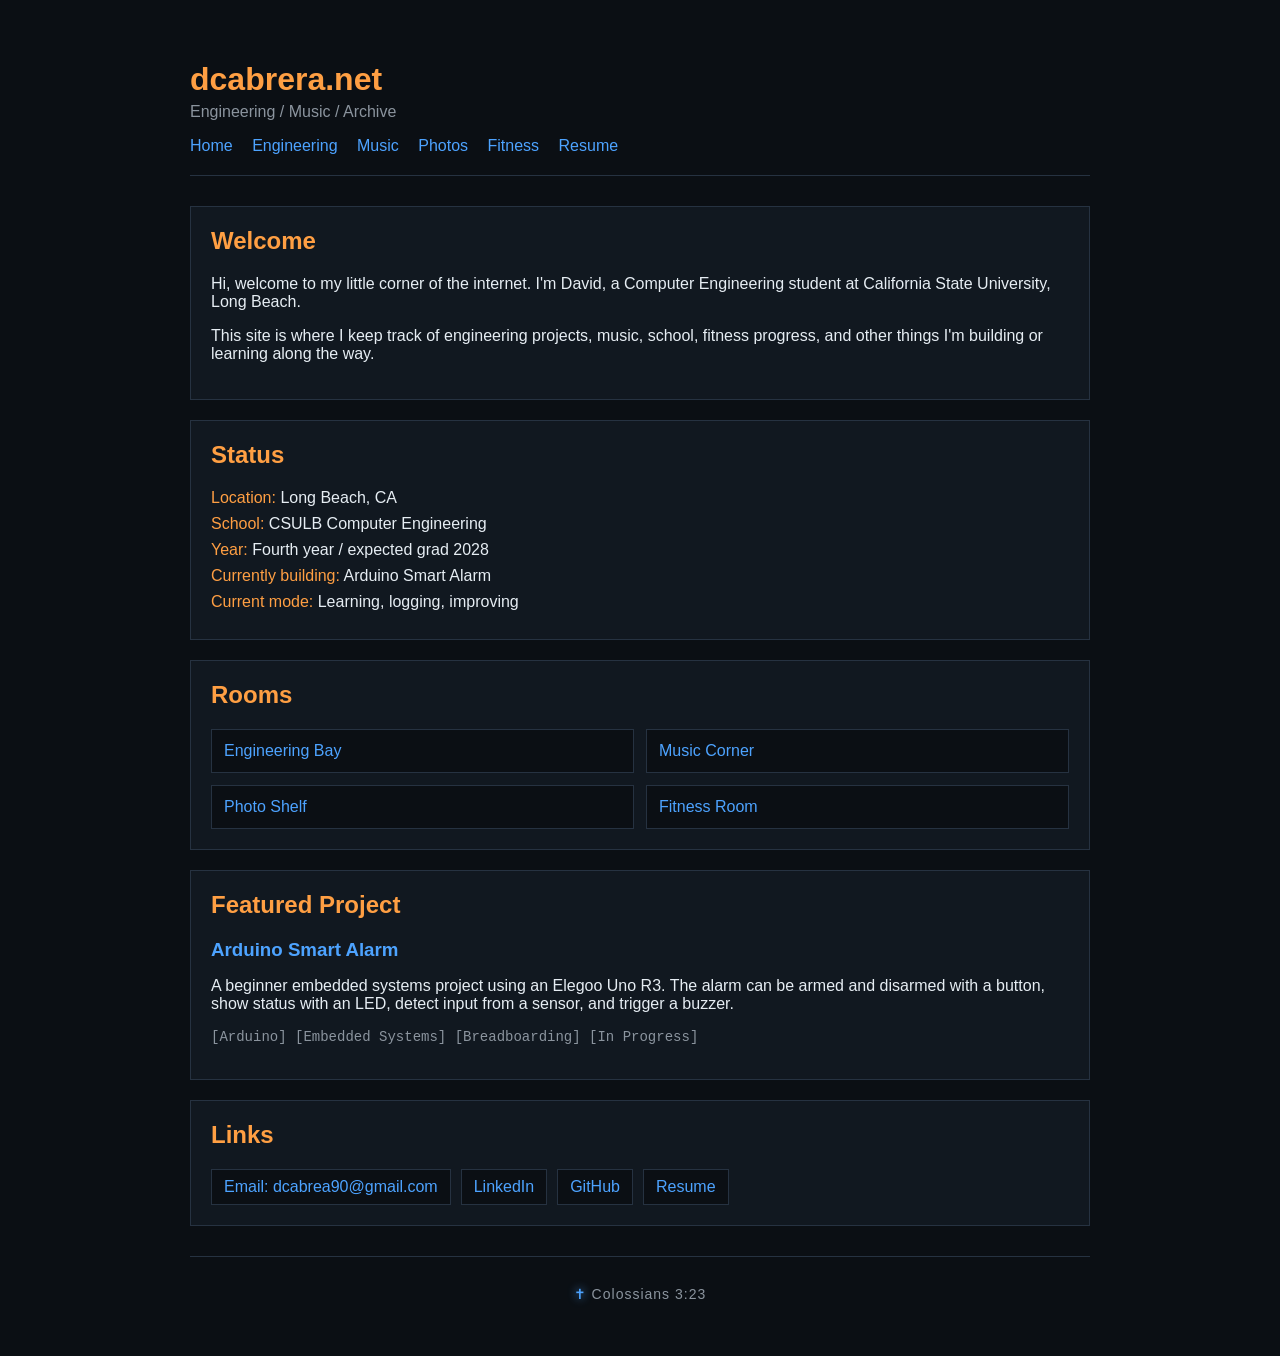
==== index.html @ bdb27e7b "Add files via upload" ====
<!DOCTYPE html>
<html lang="en">
<head>
    <meta charset="UTF-8">
    <meta name="viewport" content="width=device-width, initial-scale=1.0">
    <title>dcabrera.net</title>
    <link rel="stylesheet" href="style.css">
</head>

<body>

<header>
    <h1>dcabrera.net</h1>
    <p class="tagline">Engineering / Music / Archive</p>

    <nav>
        <a href="index.html">Home</a>
        <a href="engineering.html">Engineering</a>
        <a href="music.html">Music</a>
        <a href="photos.html">Photos</a>
        <a href="fitness.html">Fitness</a>
        <button class="nav-button" onclick="openResume()">Resume</button>
    </nav>
</header>

<main>
    <section>
        <h2>Welcome</h2>
        <p>
            Hi, welcome to my little corner of the internet. I'm David, a Computer
            Engineering student at California State University, Long Beach.
        </p>
        <p>
            This site is where I keep track of engineering projects, music, school,
            fitness progress, and other things I'm building or learning along the way.
        </p>
    </section>

    <section class="status-panel">
        <h2>Status</h2>
        <p><span>Location:</span> Long Beach, CA</p>
        <p><span>School:</span> CSULB Computer Engineering</p>
        <p><span>Year:</span> Fourth year / expected grad 2028</p>
        <p><span>Currently building:</span> Arduino Smart Alarm</p>
        <p><span>Current mode:</span> Learning, logging, improving</p>
    </section>

    <section>
        <h2>Rooms</h2>
        <div class="rooms">
            <a href="engineering.html">Engineering Bay</a>
            <a href="music.html">Music Corner</a>
            <a href="photos.html">Photo Shelf</a>
            <a href="fitness.html">Fitness Room</a>
        </div>
    </section>

    <section>
        <h2>Featured Project</h2>
        <h3>Arduino Smart Alarm</h3>
        <p>
            A beginner embedded systems project using an Elegoo Uno R3. The alarm can be
            armed and disarmed with a button, show status with an LED, detect input from
            a sensor, and trigger a buzzer.
        </p>
        <p class="project-tags">[Arduino] [Embedded Systems] [Breadboarding] [In Progress]</p>
    </section>

    <section>
        <h2>Links</h2>
        <div class="link-list">
            <a href="mailto:dcabrea90@gmail.com">Email: dcabrea90@gmail.com</a>
            <a href="https://www.linkedin.com/in/david-cabrera-32b31630b" target="_blank">LinkedIn</a>
            <a href="https://github.com/DavyisWavy123" target="_blank">GitHub</a>
            <button onclick="openResume()">Resume</button>
        </div>
    </section>
</main>

<footer>
    <p class="faith-mark"><span class="glow-cross">✝</span> Colossians 3:23</p>
</footer>

<div id="resumeModal" class="modal">
    <div class="modal-content">
        <div class="modal-top">
            <p>Resume</p>
            <div class="modal-buttons">
                <a href="resume.html" target="_blank">Fullscreen</a>
                <button onclick="closeResume()">Exit</button>
            </div>
        </div>
        <iframe src="resume.html"></iframe>
    </div>
</div>

<script src="script.js"></script>

</body>
</html>
---- style.css ----
body {
    background-color: #0b0f14;
    color: #e6edf3;
    font-family: Arial, sans-serif;
    padding: 40px;
    max-width: 900px;
    margin: 0 auto;
}

header {
    border-bottom: 1px solid #263241;
    padding-bottom: 20px;
    margin-bottom: 30px;
}

h1 {
    color: #ff9f43;
    margin-bottom: 5px;
}

.tagline {
    color: #8b949e;
    margin-top: 0;
}

nav a,
.nav-button {
    color: #4da3ff;
    margin-right: 15px;
    text-decoration: none;
    background: none;
    border: none;
    font: inherit;
    cursor: pointer;
    padding: 0;
}

nav a:hover,
.nav-button:hover {
    color: #ff9f43;
}

section {
    background-color: #111820;
    border: 1px solid #263241;
    padding: 20px;
    margin-bottom: 20px;
}

h2 {
    color: #ff9f43;
    margin-top: 0;
}

h3 {
    color: #4da3ff;
    margin-bottom: 8px;
}

.status-panel p {
    margin: 8px 0;
}

.status-panel span {
    color: #ff9f43;
}

.rooms {
    display: grid;
    grid-template-columns: repeat(2, 1fr);
    gap: 12px;
}

.rooms a {
    border: 1px solid #263241;
    padding: 12px;
    color: #4da3ff;
    background-color: #0b0f14;
    text-decoration: none;
}

.rooms a:hover {
    color: #ff9f43;
    border-color: #ff9f43;
}

.project-tags {
    color: #8b949e;
    font-family: monospace;
    font-size: 14px;
}

.log-list article {
    border-left: 2px solid #4da3ff;
    padding-left: 15px;
    margin-bottom: 18px;
}

.log-date {
    color: #8b949e;
    font-family: monospace;
    font-size: 13px;
    margin-bottom: 4px;
}

.song-box {
    border: 1px dashed #263241;
    padding: 15px;
    background-color: #0b0f14;
}

.song-label {
    color: #8b949e;
    font-family: monospace;
    font-size: 13px;
}

.fake-player {
    display: flex;
    align-items: center;
    gap: 12px;
    color: #ff9f43;
}

.player-bar {
    height: 6px;
    width: 100%;
    background-color: #263241;
}

.recording-list {
    border: 1px dashed #263241;
    background-color: #0b0f14;
}

.audio-card {
    border-bottom: 1px dashed #263241;
    padding: 15px;
}

.audio-card:last-child {
    border-bottom: none;
}

.audio-card summary {
    color: #4da3ff;
    cursor: pointer;
    font-size: 18px;
    font-weight: bold;
}

.audio-card summary:hover {
    color: #ff9f43;
}

.audio-card audio {
    width: 100%;
    margin-top: 10px;
}

.link-list {
    display: flex;
    flex-wrap: wrap;
    gap: 10px;
}

.link-list a,
.link-list button {
    color: #4da3ff;
    border: 1px solid #263241;
    padding: 8px 12px;
    text-decoration: none;
    background-color: #0b0f14;
    font: inherit;
    cursor: pointer;
}

.link-list a:hover,
.link-list button:hover {
    color: #ff9f43;
    border-color: #ff9f43;
}

footer {
    border-top: 1px solid #263241;
    margin-top: 30px;
    padding-top: 15px;
    text-align: center;
}

.faith-mark {
    color: #8b949e;
    font-size: 14px;
    letter-spacing: 1px;
}

.glow-cross {
    color: #4da3ff;
    text-shadow: 0 0 10px #4da3ff;
}

.modal {
    display: none;
    position: fixed;
    z-index: 1000;
    inset: 0;
    background-color: rgba(0, 0, 0, 0.85);
    padding: 30px;
}

.modal-content {
    background-color: #111820;
    border: 1px solid #263241;
    width: 100%;
    height: 100%;
    max-width: 1100px;
    margin: 0 auto;
    display: flex;
    flex-direction: column;
}

.modal-top {
    display: flex;
    justify-content: space-between;
    align-items: center;
    border-bottom: 1px solid #263241;
    padding: 10px 15px;
}

.modal-top p {
    color: #ff9f43;
    margin: 0;
}

.modal-buttons {
    display: flex;
    gap: 10px;
}

.modal-buttons a,
.modal-buttons button {
    color: #4da3ff;
    background-color: #0b0f14;
    border: 1px solid #263241;
    padding: 6px 10px;
    text-decoration: none;
    font: inherit;
    cursor: pointer;
}

.modal-buttons a:hover,
.modal-buttons button:hover {
    color: #ff9f43;
    border-color: #ff9f43;
}

iframe {
    width: 100%;
    height: 100%;
    border: none;
    background-color: white;
}

@media (max-width: 600px) {
    body {
        padding: 20px;
    }

    .rooms {
        grid-template-columns: 1fr;
    }

    .modal {
        padding: 10px;
    }
}
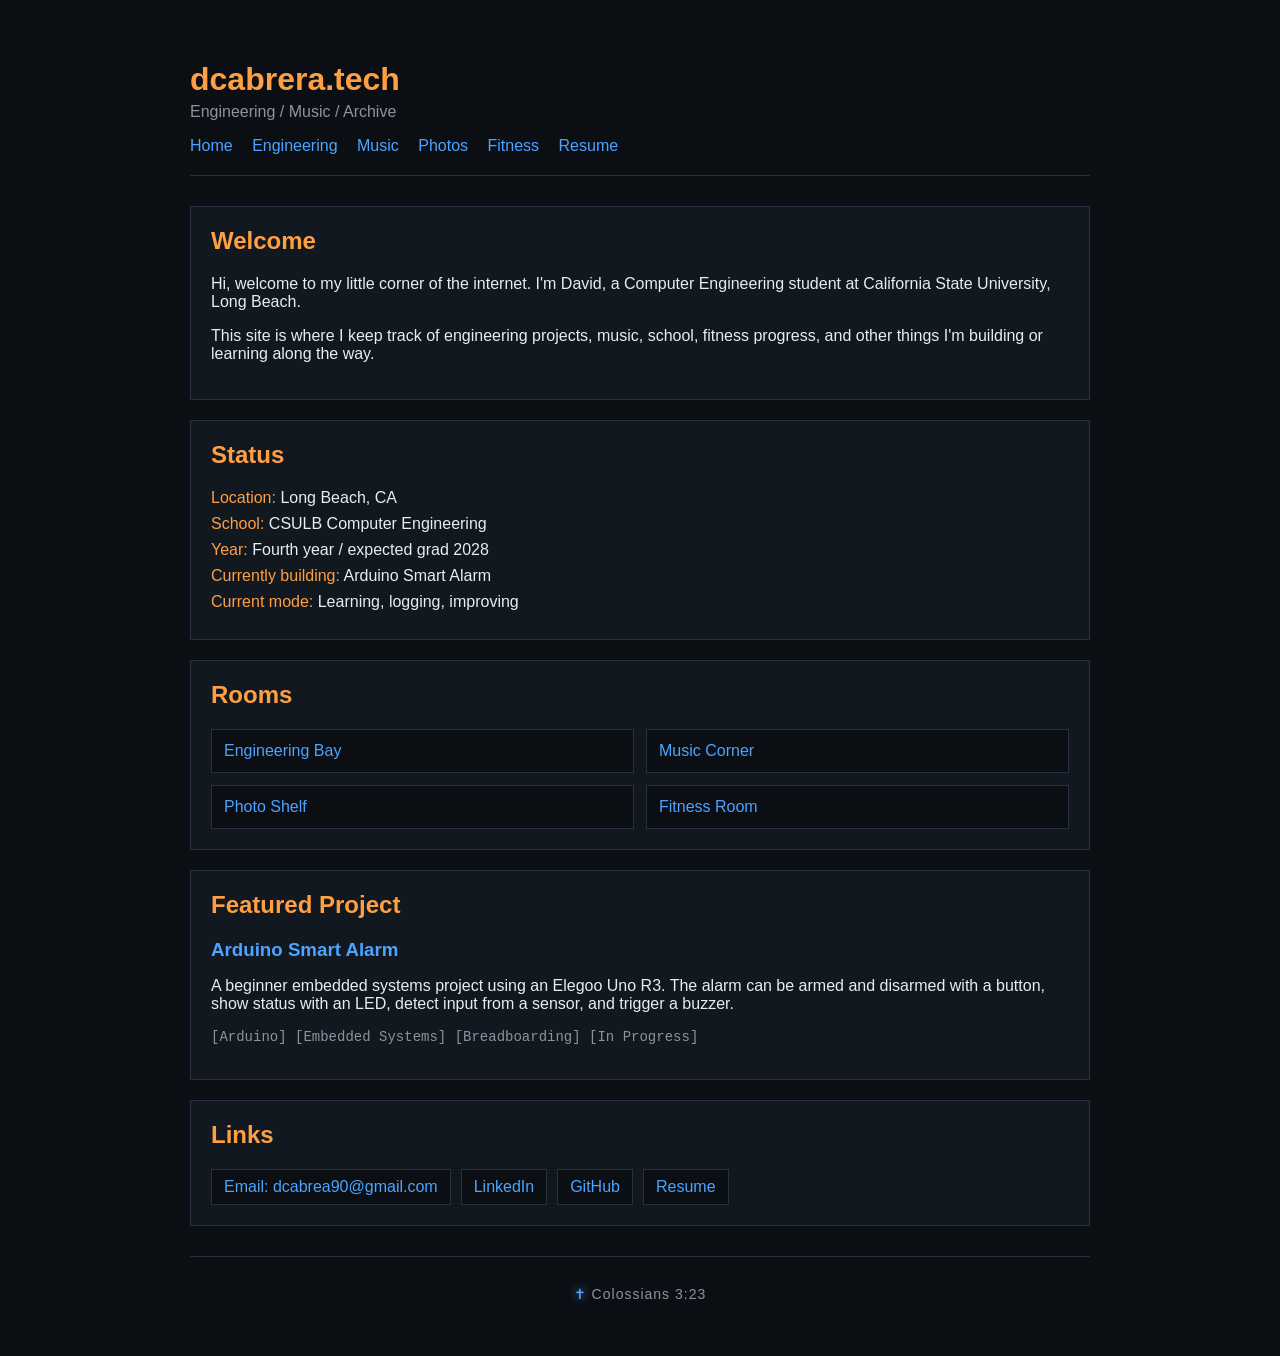
==== commit af4bfa72: "Update index.html" ====
--- a/index.html
+++ b/index.html
@@ -10,7 +10,7 @@
 <body>
 
 <header>
-    <h1>dcabrera.net</h1>
+    <h1>dcabrera.tech</h1>
     <p class="tagline">Engineering / Music / Archive</p>
 
     <nav>
@@ -97,4 +97,4 @@
 <script src="script.js"></script>
 
 </body>
-</html>+</html>
